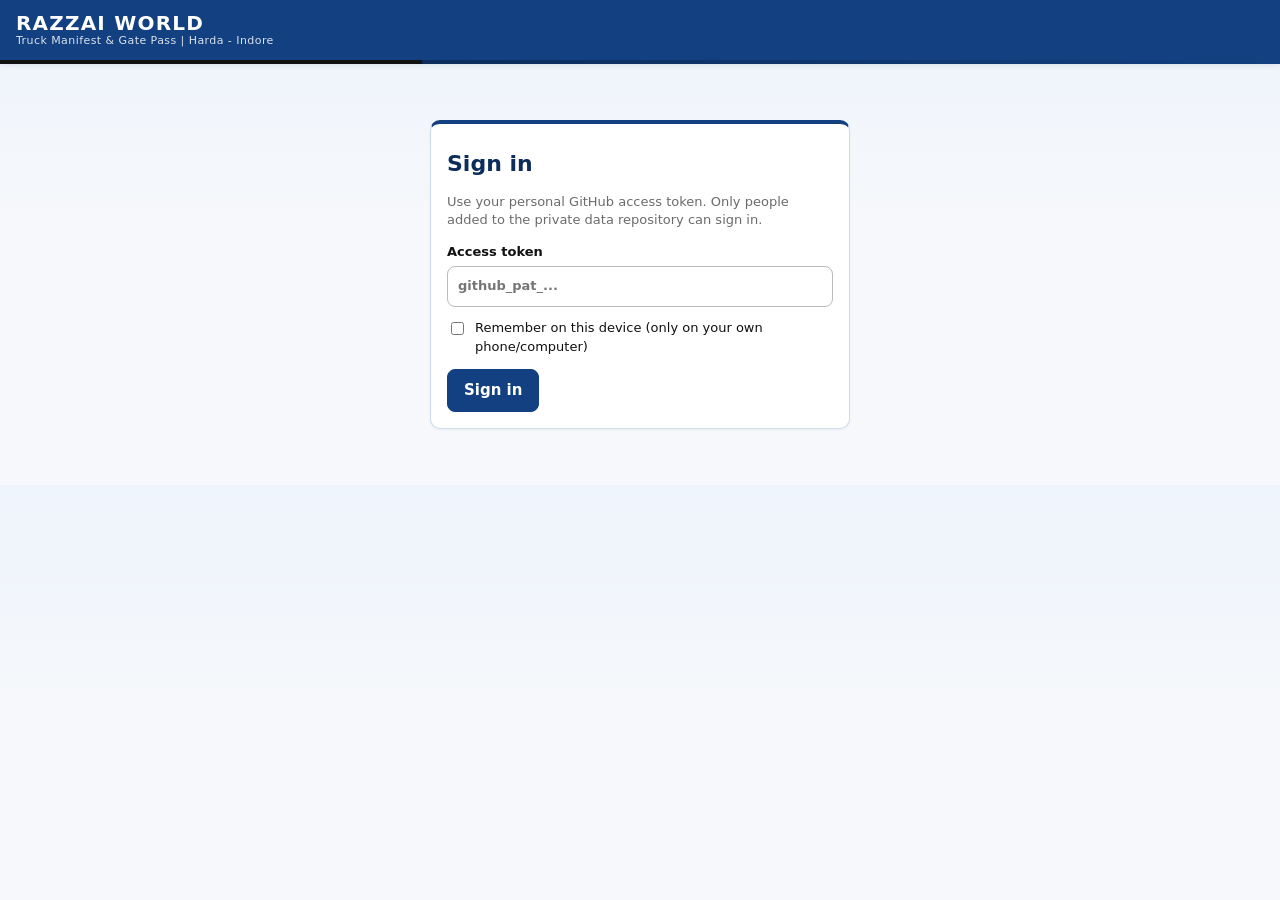
==== docs/razzai/index.html @ f5a94c3d "Add Razzai World truck manifest and gatepass (Harda <> Indore) Co-Authored-By: Claude Sonnet 5.5 <no" ====
<!doctype html>
<html lang="en">
<head>
<meta charset="utf-8">
<meta name="viewport" content="width=device-width, initial-scale=1">
<meta http-equiv="Content-Security-Policy" content="default-src 'none'; script-src 'self'; style-src 'self'; img-src 'self' data: blob:; connect-src https://api.github.com; base-uri 'none'; form-action 'none'">
<meta name="referrer" content="no-referrer">
<meta name="robots" content="noindex, nofollow">
<title>Truck Manifest | RAZZAI WORLD</title>
<link rel="stylesheet" href="style.css?v=3">
</head>
<body>
<div id="app"><p class="loading">Loading...</p></div>
<noscript>This app needs JavaScript.</noscript>
<script src="../vendor/jspdf.umd.min.js"></script>
<script src="../vendor/jspdf.plugin.autotable.min.js"></script>
<script src="../vendor/xlsx.mini.min.js"></script>
<script src="config.js?v=3"></script>
<script src="util.js?v=3"></script>
<script src="api.js?v=3"></script>
<script src="pdf.js?v=3"></script>
<script src="app.js?v=3"></script>
</body>
</html>
---- docs/razzai/style.css ----
:root{--red:#124080;--red-dark:#0c2d5c;--red-soft:#eef4fc;--ink:#111;--grey:#6b6b6b;--line:#dcdcdc;--soft:#f6f6f6;--ok:#1a7f37;--err:#b42318;--warn:#9a6700}
*{box-sizing:border-box}
body{margin:0;font:15px/1.45 system-ui,-apple-system,Segoe UI,Roboto,sans-serif;color:var(--ink);background:#fff}
a{color:var(--ink)}
.loading{padding:24px;color:var(--grey)}
.top{display:flex;justify-content:space-between;align-items:center;padding:12px 16px;border-bottom:2px solid var(--ink);flex-wrap:wrap;gap:8px}
.brand{font-weight:800;font-size:20px;letter-spacing:.06em;text-decoration:none}
.brand small{display:block;font-weight:500;font-size:11px;letter-spacing:.04em;color:var(--grey)}
nav{display:flex;align-items:center;gap:14px}
main{max-width:1000px;margin:0 auto;padding:16px}
h1{font-size:22px;margin:8px 0 12px}h2{font-size:16px;margin:0 0 10px}
.muted{color:var(--grey)}.small{font-size:13px}.nowrap{white-space:nowrap}
.row{display:flex;gap:12px;align-items:center;flex-wrap:wrap}.between{justify-content:space-between}
.card{border:1px solid var(--line);border-radius:10px;padding:16px;margin:0 0 14px;background:#fff}
.narrow{max-width:420px;margin:40px auto}
label{display:block;font-weight:600;font-size:13px;margin-bottom:12px}
label.check{font-weight:400;display:flex;gap:8px;align-items:flex-start}
label.check input{width:auto;margin-top:3px}
input,select,textarea{display:block;width:100%;margin-top:4px;padding:10px;border:1px solid #bbb;border-radius:8px;font:inherit;background:#fff}
input:focus,select:focus,textarea:focus{outline:2px solid var(--ink);border-color:var(--ink)}
.upper{text-transform:uppercase}
.grid{display:grid;grid-template-columns:1fr 1fr;gap:0 16px}.full{grid-column:1/-1}
.btn{display:inline-block;background:var(--ink);color:#fff;border:1px solid var(--ink);padding:10px 16px;border-radius:8px;font:inherit;font-weight:600;cursor:pointer;text-decoration:none}
.btn:disabled{opacity:.5;cursor:wait}
.btn.ghost{background:#fff;color:var(--ink)}.btn.small{padding:6px 12px}
.link{background:none;border:0;font:inherit;cursor:pointer;text-decoration:underline;padding:0;color:var(--ink)}
.actions{display:flex;gap:10px;flex-wrap:wrap;margin:0 0 14px}
.filters{display:flex;gap:8px;flex-wrap:wrap;margin:0 0 6px}
.filters input,.filters select{margin:0;width:auto;flex:1 1 150px}.filters input:first-child{flex:3 1 260px}
.table-wrap{overflow-x:auto;border:1px solid var(--line);border-radius:10px}
table{border-collapse:collapse;width:100%;min-width:700px}
th{background:var(--ink);color:#fff;text-align:left;font-size:12px;letter-spacing:.04em;text-transform:uppercase}
th,td{padding:9px 12px;vertical-align:top}tr+tr td{border-top:1px solid var(--line)}
.pill{display:inline-block;padding:1px 8px;border-radius:99px;font-size:12px;background:var(--soft);color:var(--grey);border:1px solid var(--line)}
.pill.ok{background:#e7f6ec;color:var(--ok);border-color:#b7e1c4}
.flash{padding:10px 14px;border-radius:8px;margin:0 0 12px;border:1px solid}
.flash.ok{background:#e7f6ec;color:var(--ok);border-color:#b7e1c4}
.flash.error{background:#fdecea;color:var(--err);border-color:#f5c2bd}
.flash.warn{background:#fff6e0;color:var(--warn);border-color:#f0d99a}
.details{display:grid;grid-template-columns:1fr 1fr;gap:12px 16px;margin:0}
.details dt{font-size:11px;text-transform:uppercase;letter-spacing:.05em;color:var(--grey)}
.details dd{margin:2px 0 0;font-weight:600;overflow-wrap:anywhere}.details .wide{grid-column:1/-1}
.gate{display:grid;grid-template-columns:1fr 1fr;gap:12px}
.gatebox{border:1px solid var(--line);border-radius:8px;padding:12px;background:var(--soft)}
.gatebox .big{font-size:18px;font-weight:700;margin-top:6px}.gatebox .btn{margin-top:8px}
.refs{columns:2;margin:0;padding-left:28px}.refs li{padding:1px 0;break-inside:avoid;overflow-wrap:anywhere}
@media(max-width:640px){.grid,.details,.gate{grid-template-columns:1fr}.refs{columns:1}}
.pill.warn{background:#fff6e0;color:var(--warn);border-color:#f0d99a;margin-top:4px}
.warnbox{border:2px solid var(--warn);background:#fff6e0;color:#5c3d00;border-radius:10px;padding:12px 16px;margin:0 0 14px}
.warnbox ul{margin:6px 0 0;padding-left:20px}
.refs li.dup{background:#ffe9a8;border-radius:4px;padding:1px 6px;font-weight:700}
.tag{display:inline-block;margin-left:8px;padding:0 6px;border-radius:4px;background:#b42318;color:#fff;font-size:11px;letter-spacing:.04em;vertical-align:middle}
.gatebox input{margin:8px 0 0}
table.ship{min-width:560px}
table.ship td.b{font-weight:700}
table.ship tr.dup td{background:#ffe9a8}
.shipt{margin:6px 0 8px}.shipt table{min-width:520px}
.shipt td{padding:4px 6px}.shipt th{padding:6px}.shipt input{margin:0;padding:7px}
.shipt .sno{width:30px;color:var(--grey)}
.addrow{margin:0 0 12px}

/* RobeHive colour theme */
body{background:#f6f8fb}
.top{background:var(--red);border-bottom:0;color:#fff;box-shadow:0 2px 8px rgba(12,45,92,.25)}
.top a,.top .link,.top .brand,.top .brand small{color:#fff}
.top .brand small{opacity:.85}
.top nav a{padding:6px 10px;border-radius:8px;text-decoration:none;font-weight:600}
.top nav a:hover{background:rgba(255,255,255,.18)}
a{color:var(--red-dark)}
h1{color:var(--red-dark)}
h2{color:var(--red-dark);border-left:4px solid var(--red);padding-left:8px}
.btn{background:var(--red);border-color:var(--red)}
.btn:hover{background:var(--red-dark);border-color:var(--red-dark)}
.btn.ghost{background:#fff;color:var(--red);border-color:var(--red)}
.btn.ghost:hover{background:var(--red-soft)}
.link{color:var(--red-dark)}
th{background:var(--red)}
tbody tr:nth-child(even) td{background:#f3f7fc}
tbody tr:hover td{background:var(--red-soft)}
.card{border-color:#cfdcee;box-shadow:0 1px 3px rgba(0,0,0,.05)}
.card h2:first-child{margin-bottom:12px}
.details dt{color:var(--red)}
.gatebox{background:var(--red-soft);border-color:#bcd0ea}
input:focus,select:focus,textarea:focus{outline:2px solid var(--red);border-color:var(--red)}
.pill{background:#fff;border-color:#c4d3e8}
table.ship tr.dup td,.shipt tr.dup td{background:#ffe9a8!important}
.brand{display:flex;align-items:center;gap:12px}.brand .logo{height:34px;width:auto}
.brand span{line-height:1.15}
.stripe{height:4px;background:linear-gradient(90deg,#111,#111 33%,var(--red-dark) 33%,var(--red))}
.narrow{border-top:4px solid var(--red)}
body{background:linear-gradient(#eef4fc,#f6f8fb 220px)}

/* scanning */
.scanbox{border:2px dashed var(--red);background:var(--red-soft);border-radius:10px;padding:10px;margin:8px 0}
.scanbox select{width:auto;margin:0;flex:1 1 200px}
.scanin{margin:8px 0 6px;font-size:18px;font-weight:600}
.scanstatus{font-size:13px;min-height:18px}.scanstatus.good{color:var(--ok);font-weight:600}.scanstatus.bad{color:var(--err);font-weight:700}
.shipt tr.fresh td{animation:fresh 1.2s ease-out}
@keyframes fresh{from{background:#fff0a8}to{background:transparent}}
.camwrap{position:fixed;inset:0;background:#000;z-index:50;display:flex;flex-direction:column;align-items:center;justify-content:center;gap:12px;padding:12px}
.camwrap video{width:100%;max-height:70vh;object-fit:cover;border-radius:10px}
.camhint{color:#fff;text-align:center;font-size:15px}

/* mobile */
@media(max-width:640px){
  body{font-size:16px}
  main{padding:10px}
  .top{padding:8px 10px}.brand{font-size:16px}.brand .logo{height:28px}
  .brand small{font-size:10px}
  nav{gap:8px}
  .btn,.btn.small{min-height:44px;display:inline-flex;align-items:center;justify-content:center}
  .actions .btn{flex:1 1 100%}
  input,select,textarea{font-size:16px;min-height:44px}
  .card{padding:12px}
  .narrow{margin:16px auto}
  .filters input,.filters select{flex:1 1 100%}
  .row.between{gap:8px}
  .link{padding:8px 4px;min-height:36px}
  /* list becomes cards */
  table.cards{min-width:0}
  table.cards thead{display:none}
  table.cards,table.cards tbody,table.cards tr,table.cards td{display:block;width:100%}
  table.cards tr{border:1px solid #cfdcee;border-radius:10px;margin:0 0 10px;padding:6px 10px;background:#fff}
  table.cards tbody tr:nth-child(even) td,table.cards tbody tr:hover td{background:transparent}
  table.cards td{display:flex;justify-content:space-between;gap:12px;border:0!important;padding:5px 0;text-align:right}
  table.cards td::before{content:attr(data-label);font-size:11px;text-transform:uppercase;letter-spacing:.04em;color:var(--red);text-align:left;flex:0 0 90px;padding-top:3px}
  table.cards td.nowrap{flex-wrap:wrap;white-space:normal;justify-content:flex-end}
  .table-wrap:has(table.cards){border:0}
  /* shipment editor rows become compact cards */
  .shipt table,.shipt thead{min-width:0}.shipt thead{display:none}
  .shipt tbody tr{display:grid;grid-template-columns:28px 1fr 1fr 34px;gap:6px;padding:8px 0;border-top:1px solid var(--line)}
  .shipt tbody td{padding:0;border:0!important}
  .shipt td:nth-child(1){grid-row:1 / span 2;align-self:center}
  .shipt td:nth-child(2){grid-column:2 / span 2}
  .shipt td:nth-child(3){grid-column:2 / span 2}
  .shipt td:nth-child(4){grid-column:2}.shipt td:nth-child(5){grid-column:3}
  .shipt td:nth-child(6){grid-column:4;grid-row:1}
  .shipt table,.shipt tbody{display:block}
  .shipt .table-wrap,.table-wrap.shipt{border:0}
  /* record page */
  .details{grid-template-columns:1fr 1fr}
  table.ship{min-width:520px}
}
.top .btn,.top .btn.small{background:#fff;color:var(--red);border-color:#fff}.top .btn:hover{background:var(--red-soft)}
table.cards td.nowrap .link{margin-left:12px}
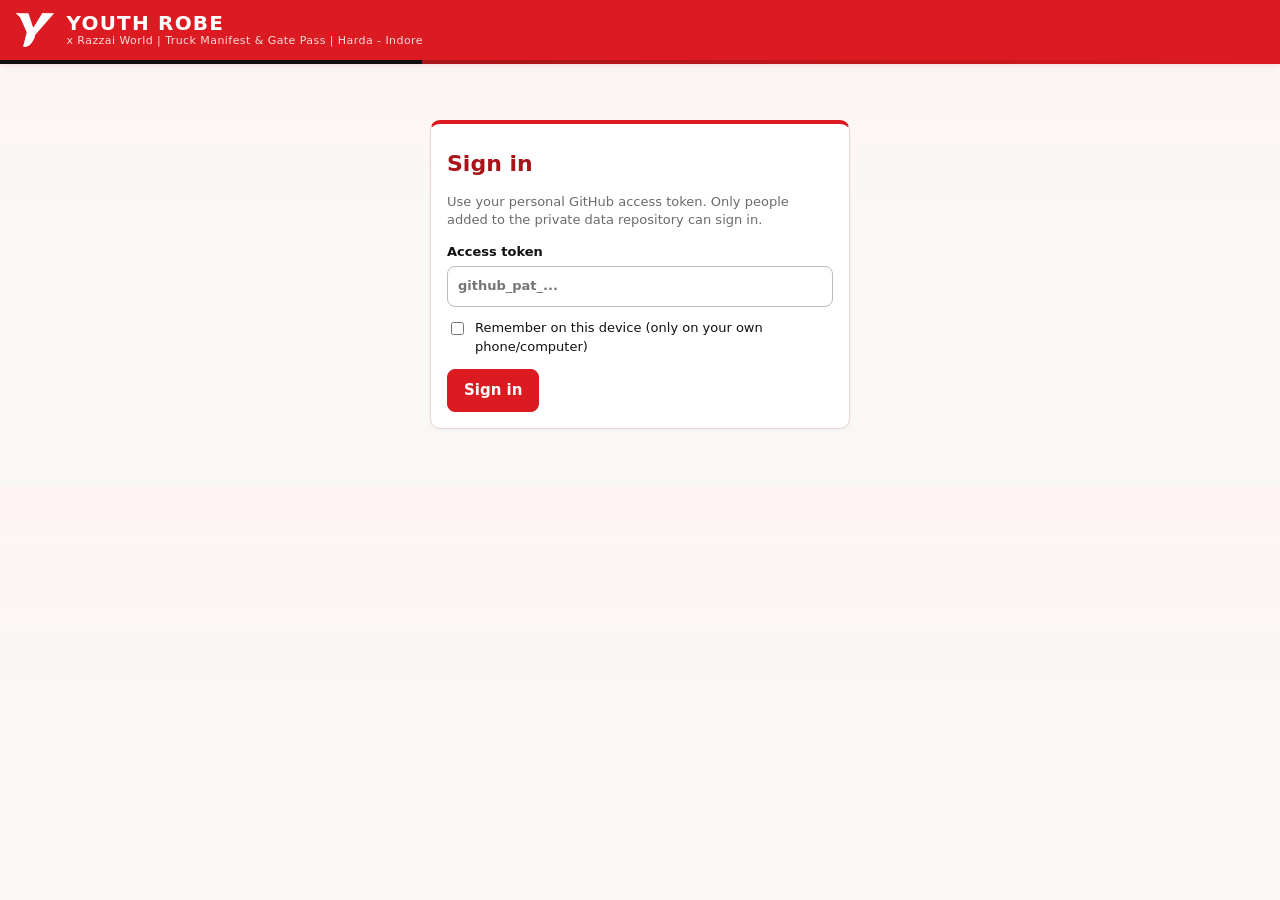
==== commit ef4118bc: "Razzai app: Youth Robe branding with Razzai World as logistics partner Co-Authored-By: Claude Sonnet" ====
--- a/docs/razzai/index.html
+++ b/docs/razzai/index.html
@@ -6,7 +6,7 @@
 <meta http-equiv="Content-Security-Policy" content="default-src 'none'; script-src 'self'; style-src 'self'; img-src 'self' data: blob:; connect-src https://api.github.com; base-uri 'none'; form-action 'none'">
 <meta name="referrer" content="no-referrer">
 <meta name="robots" content="noindex, nofollow">
-<title>Truck Manifest | RAZZAI WORLD</title>
+<title>Truck Manifest | YOUTH ROBE x Razzai World</title>
 <link rel="stylesheet" href="style.css?v=3">
 </head>
 <body>
--- a/docs/razzai/style.css
+++ b/docs/razzai/style.css
@@ -1,4 +1,4 @@
-:root{--red:#124080;--red-dark:#0c2d5c;--red-soft:#eef4fc;--ink:#111;--grey:#6b6b6b;--line:#dcdcdc;--soft:#f6f6f6;--ok:#1a7f37;--err:#b42318;--warn:#9a6700}
+:root{--red:#db1a21;--red-dark:#a8141a;--red-soft:#fff2f2;--ink:#111;--grey:#6b6b6b;--line:#dcdcdc;--soft:#f6f6f6;--ok:#1a7f37;--err:#b42318;--warn:#9a6700}
 *{box-sizing:border-box}
 body{margin:0;font:15px/1.45 system-ui,-apple-system,Segoe UI,Roboto,sans-serif;color:var(--ink);background:#fff}
 a{color:var(--ink)}
@@ -60,8 +60,8 @@
 .addrow{margin:0 0 12px}
 
 /* RobeHive colour theme */
-body{background:#f6f8fb}
-.top{background:var(--red);border-bottom:0;color:#fff;box-shadow:0 2px 8px rgba(12,45,92,.25)}
+body{background:#faf7f7}
+.top{background:var(--red);border-bottom:0;color:#fff;box-shadow:0 2px 8px rgba(168,20,26,.25)}
 .top a,.top .link,.top .brand,.top .brand small{color:#fff}
 .top .brand small{opacity:.85}
 .top nav a{padding:6px 10px;border-radius:8px;text-decoration:none;font-weight:600}
@@ -75,20 +75,20 @@
 .btn.ghost:hover{background:var(--red-soft)}
 .link{color:var(--red-dark)}
 th{background:var(--red)}
-tbody tr:nth-child(even) td{background:#f3f7fc}
+tbody tr:nth-child(even) td{background:#fbf5f5}
 tbody tr:hover td{background:var(--red-soft)}
-.card{border-color:#cfdcee;box-shadow:0 1px 3px rgba(0,0,0,.05)}
+.card{border-color:#ecd5d5;box-shadow:0 1px 3px rgba(0,0,0,.05)}
 .card h2:first-child{margin-bottom:12px}
 .details dt{color:var(--red)}
-.gatebox{background:var(--red-soft);border-color:#bcd0ea}
+.gatebox{background:var(--red-soft);border-color:#f3c9c9}
 input:focus,select:focus,textarea:focus{outline:2px solid var(--red);border-color:var(--red)}
-.pill{background:#fff;border-color:#c4d3e8}
+.pill{background:#fff;border-color:#e6c7c7}
 table.ship tr.dup td,.shipt tr.dup td{background:#ffe9a8!important}
 .brand{display:flex;align-items:center;gap:12px}.brand .logo{height:34px;width:auto}
 .brand span{line-height:1.15}
 .stripe{height:4px;background:linear-gradient(90deg,#111,#111 33%,var(--red-dark) 33%,var(--red))}
 .narrow{border-top:4px solid var(--red)}
-body{background:linear-gradient(#eef4fc,#f6f8fb 220px)}
+body{background:linear-gradient(#fff4f4,#faf7f7 220px)}
 
 /* scanning */
 .scanbox{border:2px dashed var(--red);background:var(--red-soft);border-radius:10px;padding:10px;margin:8px 0}
@@ -120,7 +120,7 @@
   table.cards{min-width:0}
   table.cards thead{display:none}
   table.cards,table.cards tbody,table.cards tr,table.cards td{display:block;width:100%}
-  table.cards tr{border:1px solid #cfdcee;border-radius:10px;margin:0 0 10px;padding:6px 10px;background:#fff}
+  table.cards tr{border:1px solid #ecd5d5;border-radius:10px;margin:0 0 10px;padding:6px 10px;background:#fff}
   table.cards tbody tr:nth-child(even) td,table.cards tbody tr:hover td{background:transparent}
   table.cards td{display:flex;justify-content:space-between;gap:12px;border:0!important;padding:5px 0;text-align:right}
   table.cards td::before{content:attr(data-label);font-size:11px;text-transform:uppercase;letter-spacing:.04em;color:var(--red);text-align:left;flex:0 0 90px;padding-top:3px}
